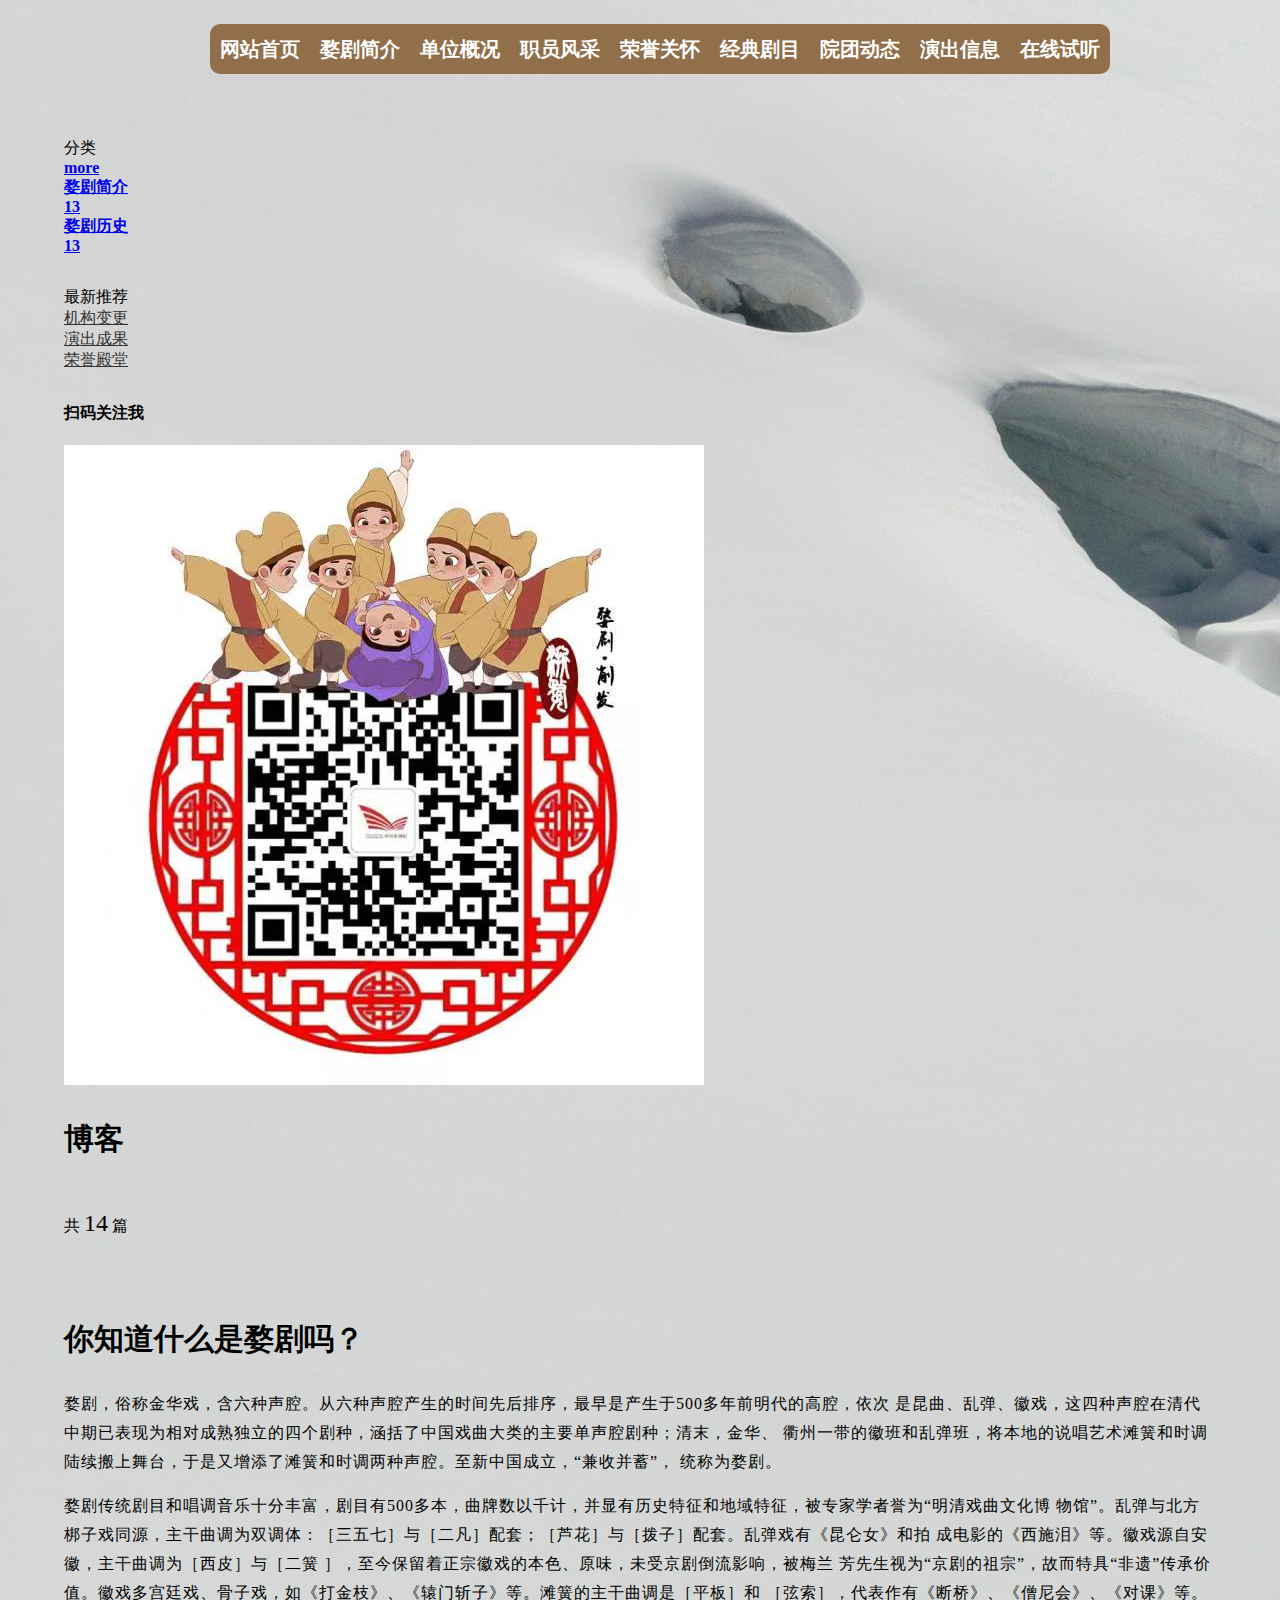
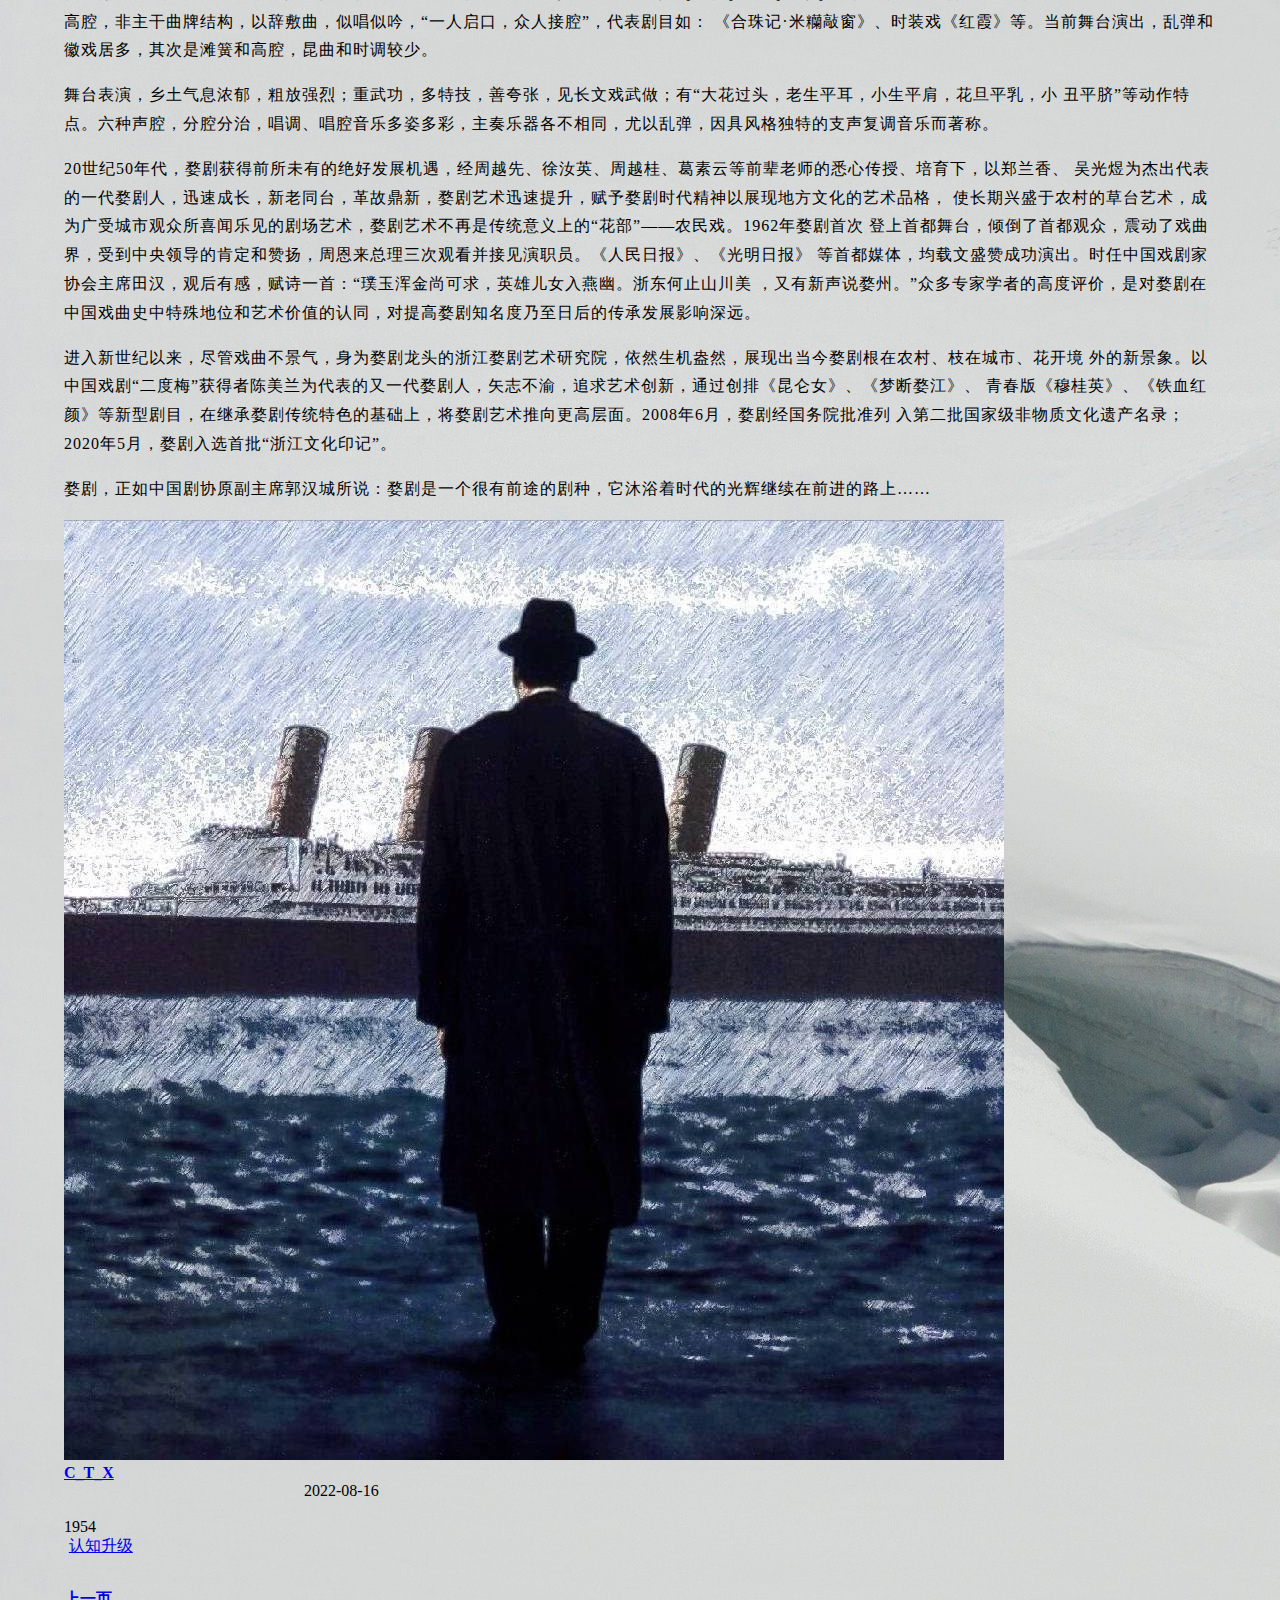
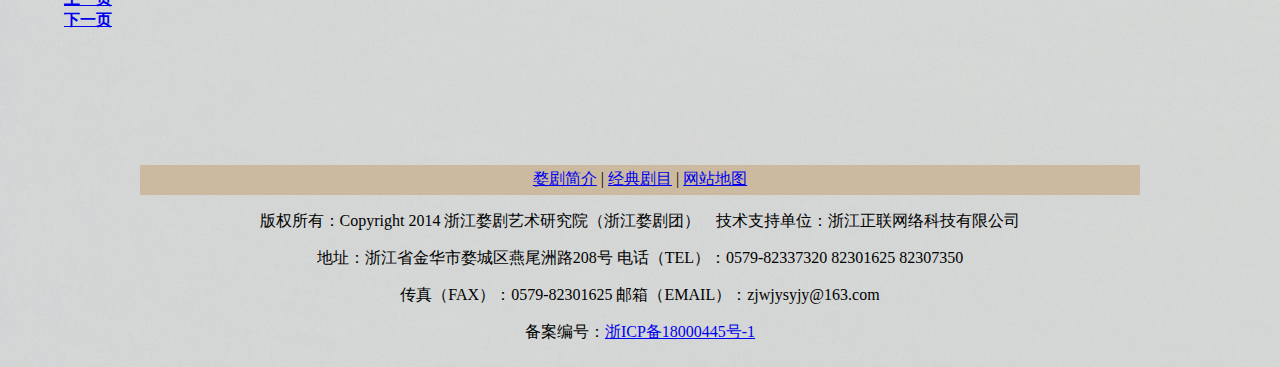
==== templates/sumaries.html @ 2a734e77 "ignore this" ====
<!DOCTYPE html>
<html lang="en">
<head th:replace="_fragments :: head(~{::title})">
  <meta charset="UTF-8">
  <meta name="viewport" content="width=device-width, initial-scale=1.0">
  <title>首页</title>
  <link rel="stylesheet" href="https://cdn.jsdelivr.net/semantic-ui/2.2.4/semantic.min.css">
  <link rel="stylesheet" href="../static/css/me.css" th:href="@{/css/me.css}">
</head>
<body>

  <!--导航-->
  <div style="display: flex; justify-content: center;">
    <ul class="nav">
      <li class="active"><a href="#">网站首页</a></li>

      <li class="drop-down"><a href="#">婺剧简介</a>
        <ul class="drop-down-content">
          <li><a href="#">概况</a></li>
        </ul>
      </li>

      <li class="drop-down"><a href="#">单位概况</a>
        <ul class="drop-down-content">
          <li><a href="#">剧院简介</a></li>
          <li><a href="#">机构设置</a></li>
        </ul>
      </li>

      <li class="drop-down"><a href="#">职员风采</a>
        <ul class="drop-down-content">
          <li><a href="#">表演</a></li>
          <li><a href="#">音乐</a></li>
          <li><a href="#">舞台美术</a></li>
          <li><a href="#">非遗传承人</a></li>
          <li><a href="#">老照片</a></li>
        </ul>
      </li>
      <li class="drop-down"><a href="#">荣誉关怀</a>
        <ul class="drop-down-content">
          <li><a href="#">单位荣誉</a></li>
        </ul>
      </li>
      <li class="drop-down"><a href="#">经典剧目</a>
        <ul class="drop-down-content">
          <li><a href="#">经典剧目</a></li>
          <li><a href="#">演出剧照</a></li>
        </ul>
      </li>

      <li class="drop-down"><a href="#">院团动态</a></li>
      <li class="drop-down"><a href="#">演出信息</a></li>
      <li class="drop-down"><a href="#">在线试听</a></li>
    </ul>
  </div>

  <!--  <nav class="ui inverted attached segment m-padded-tb-mini m-shadow-small" >-->
<!--    <div class="ui container">-->
<!--      <div class="ui inverted secondary stackable menu">-->
<!--        <h2 class="ui teal header item">Blog</h2>-->
<!--        <a href="#" class="active m-item item m-mobile-hide"><i class="mini home icon"></i>&nbsp;&nbsp;&nbsp;首页</a>-->
<!--        <a href="#" class="m-item item m-mobile-hide"><i class="mini idea icon"></i>&nbsp;&nbsp;&nbsp;分类</a>-->
<!--        <a href="#" class="m-item item m-mobile-hide"><i class="mini tags icon"></i>&nbsp;&nbsp;&nbsp;标签</a>-->
<!--        <a href="#" class="m-item item m-mobile-hide"><i class="mini clone icon"></i>&nbsp;&nbsp;&nbsp;归档</a>-->
<!--        <a href="#" class="m-item item m-mobile-hide"><i class="mini info icon"></i>&nbsp;&nbsp;&nbsp;关于我</a>-->
<!--        <div class="right m-item item m-mobile-hide">-->
<!--          <div class="ui icon inverted transparent input m-margin-tb-tiny">-->
<!--            <input type="text" placeholder="Search....">-->
<!--            <i class="search link icon"></i>-->
<!--          </div>-->
<!--        </div>-->
<!--      </div>-->
<!--    </div>-->
<!--    <a href="#" class="ui menu toggle black icon button m-right-top m-mobile-show">-->
<!--      <i class="sidebar icon"></i>-->
<!--    </a>-->
<!--  </nav>-->




  <!--中间内容-->
  <div  class="m-container m-padded-tb-big">
    <div class="ui container">
      <div class="ui stackable grid">
        <!--左边博客列表-->
        <div class="five wide column">

          <!--分类-->
          <div class="ui segments">
            <div class="ui secondary segment">
              <div class="ui two column grid">
                <div class="column">
                  <i class="idea icon"></i>分类
                </div>
                <div class="right aligned column">
                  <a href="#" target="_blank">more <i class="angle double right icon"></i></a>
                </div>
              </div>
            </div>
            <div class="ui teal segment">
              <div class="ui fluid vertical menu">
                <a href="#" class="item">
                  婺剧简介
                  <div class="ui teal basic left pointing label">13</div>
                </a>
                <a href="#" class="item">
                  婺剧历史
                  <div class="ui teal basic left pointing label">13</div>
                </a>
<!--                <a href="#" class="item">-->
<!--                  婺剧简介-->
<!--                  <div class="ui teal basic left pointing label">13</div>-->
<!--                </a>-->
<!--                <a href="#" class="item">-->
<!--                  学习日志-->
<!--                  <div class="ui teal basic left pointing label">13</div>-->
<!--                </a>-->
<!--                <a href="#" class="item">-->
<!--                  学习日志-->
<!--                  <div class="ui teal basic left pointing label">13</div>-->
<!--                </a>-->
<!--                <a href="#" class="item">-->
<!--                  学习日志-->
<!--                  <div class="ui teal basic left pointing label">13</div>-->
<!--                </a>-->
              </div>
            </div>
          </div>

          <!--标签-->
<!--          <div class="ui segments m-margin-top-large">-->
<!--            <div class="ui secondary segment">-->
<!--              <div class="ui two column grid">-->
<!--                <div class="column">-->
<!--                  <i class="tags icon"></i>标签-->
<!--                </div>-->
<!--                <div class="right aligned column">-->
<!--                  <a href="#" target="_blank">more <i class="angle double right icon"></i></a>-->
<!--                </div>-->
<!--              </div>-->
<!--            </div>-->
<!--            <div class="ui teal segment">-->
<!--              <a href="#" target="_blank" class="ui teal basic left pointing label m-margin-tb-tiny">-->
<!--                方法论 <div class="detail">23</div>-->
<!--              </a>-->
<!--              <a href="#" target="_blank" class="ui teal basic left pointing label m-margin-tb-tiny">-->
<!--                论 <div class="detail">23</div>-->
<!--              </a>-->
<!--              <a href="#" target="_blank" class="ui teal basic left pointing label m-margin-tb-tiny">-->
<!--                论 <div class="detail">23</div>-->
<!--              </a>-->
<!--              <a href="#" target="_blank" class="ui teal basic left pointing label m-margin-tb-tiny">-->
<!--                方法论 <div class="detail">23</div>-->
<!--              </a>-->
<!--              <a href="#" target="_blank" class="ui teal basic left pointing label m-margin-tb-tiny">-->
<!--                方法论 <div class="detail">23</div>-->
<!--              </a>-->
<!--              <a href="#" target="_blank" class="ui teal basic left pointing label m-margin-tb-tiny">-->
<!--                方法论 <div class="detail">23</div>-->
<!--              </a>-->
<!--              <a href="#" target="_blank" class="ui teal basic left pointing label m-margin-tb-tiny">-->
<!--                方法论 <div class="detail">23</div>-->
<!--              </a>-->
<!--              <a href="#" target="_blank" class="ui teal basic left pointing label m-margin-tb-tiny">-->
<!--                方法论 <div class="detail">23</div>-->
<!--              </a>-->
<!--              <a href="#" target="_blank" class="ui teal basic left pointing label m-margin-tb-tiny">-->
<!--                方法论 <div class="detail">23</div>-->
<!--              </a>-->
<!--              <a href="#" target="_blank" class="ui teal basic left pointing label m-margin-tb-tiny">-->
<!--                方法论 <div class="detail">23</div>-->
<!--              </a>-->
<!--            </div>-->
<!--          </div>-->

          <!--最新推荐-->
          <div class="ui segments m-margin-top-large">
            <div class="ui secondary segment ">
              <i class="bookmark icon"></i>最新推荐
            </div>
            <div class="ui segment">
              <a href="#" target="_blank" class="m-black m-text-thin">机构变更</a>
            </div>
            <div class="ui segment" >
              <a href="#" target="_blank" class="m-black m-text-thin">演出成果</a>
            </div>
            <div class="ui segment">
              <a href="#" target="_blank" class="m-black m-text-thin">荣誉殿堂</a>
            </div>
<!--            <div class="ui segment">-->
<!--              <a href="#" target="_blank" class="m-black m-text-thin">用户故事（User Story）</a>-->
<!--            </div>-->
<!--            <div class="ui segment">-->
<!--              <a href="#" target="_blank" class="m-black m-text-thin">用户故事（User Story）</a>-->
<!--            </div>-->
<!--            <div class="ui segment">-->
<!--              <a href="#" target="_blank" class="m-black m-text-thin">用户故事（User Story）</a>-->
<!--            </div>-->
<!--            <div class="ui segment">-->
<!--              <a href="#" target="_blank" class="m-black m-text-thin">用户故事（User Story）</a>-->
<!--            </div>-->
<!--            <div class="ui segment">-->
<!--              <a href="#" target="_blank" class="m-black m-text-thin">用户故事（User Story）</a>-->
<!--            </div>-->
          </div>

          <!--二维码-->
          <h4 class="ui horizontal divider header m-margin-top-large">扫码关注我</h4>
          <div class="ui centered card" style="width: 11em">
            <img src="../static/images/wechat.jpg" alt="" class="ui rounded image" >
          </div>
        </div>

        <!--右边的top-->
        <div class="eleven wide column">
          <!--header-->
          <div class="ui top attached segment">
            <div class="ui middle aligned two column grid">
              <div class="column">
                <h3 class="ui teal header">博客</h3>
              </div>
              <div class="right aligned column">
                共 <h2 class="ui orange header m-inline-block m-text-thin"> 14 </h2> 篇
              </div>
            </div>
          </div>

          <!--content-->
          <div class="ui attached  segment">

            <div class="ui padded vertical segment m-padded-tb-large">
              <div class="ui mobile reversed stackable grid">
                <div class="sixteen wide column">
                  <h3 class="ui header">你知道什么是婺剧吗？</h3>
                  <p class="m-text">婺剧，俗称金华戏，含六种声腔。从六种声腔产生的时间先后排序，最早是产生于500多年前明代的高腔，依次
                    是昆曲、乱弹、徽戏，这四种声腔在清代中期已表现为相对成熟独立的四个剧种，涵括了中国戏曲大类的主要单声腔剧种；清末，金华、
                    衢州一带的徽班和乱弹班，将本地的说唱艺术滩簧和时调陆续搬上舞台，于是又增添了滩簧和时调两种声腔。至新中国成立，“兼收并蓄”，
                    统称为婺剧。
                  </p>
                  <p class="m-text">

                    婺剧传统剧目和唱调音乐十分丰富，剧目有500多本，曲牌数以千计，并显有历史特征和地域特征，被专家学者誉为“明清戏曲文化博
                    物馆”。乱弹与北方梆子戏同源，主干曲调为双调体：［三五七］与［二凡］配套；［芦花］与［拨子］配套。乱弹戏有《昆仑女》和拍
                    成电影的《西施泪》等。徽戏源自安徽，主干曲调为［西皮］与［二簧 ］，至今保留着正宗徽戏的本色、原味，未受京剧倒流影响，被梅兰
                    芳先生视为“京剧的祖宗”，故而特具“非遗”传承价值。徽戏多宫廷戏、骨子戏，如《打金枝》、《辕门斩子》等。滩簧的主干曲调是［平板］和
                    ［弦索］，代表作有《断桥》、《僧尼会》、《对课》等。高腔，非主干曲牌结构，以辞敷曲，似唱似吟，“一人启口，众人接腔”，代表剧目如：
                    《合珠记·米糷敲窗》、时装戏《红霞》等。当前舞台演出，乱弹和徽戏居多，其次是滩簧和高腔，昆曲和时调较少。
                  </p>
                  <p class="m-text">
                    舞台表演，乡土气息浓郁，粗放强烈；重武功，多特技，善夸张，见长文戏武做；有“大花过头，老生平耳，小生平肩，花旦平乳，小
                    丑平脐”等动作特点。六种声腔，分腔分治，唱调、唱腔音乐多姿多彩，主奏乐器各不相同，尤以乱弹，因具风格独特的支声复调音乐而著称。
                  </p>
                  <p class="m-text">
                    20世纪50年代，婺剧获得前所未有的绝好发展机遇，经周越先、徐汝英、周越桂、葛素云等前辈老师的悉心传授、培育下，以郑兰香、
                    吴光煜为杰出代表的一代婺剧人，迅速成长，新老同台，革故鼎新，婺剧艺术迅速提升，赋予婺剧时代精神以展现地方文化的艺术品格，
                    使长期兴盛于农村的草台艺术，成为广受城市观众所喜闻乐见的剧场艺术，婺剧艺术不再是传统意义上的“花部”——农民戏。1962年婺剧首次
                    登上首都舞台，倾倒了首都观众，震动了戏曲界，受到中央领导的肯定和赞扬，周恩来总理三次观看并接见演职员。《人民日报》、《光明日报》
                    等首都媒体，均载文盛赞成功演出。时任中国戏剧家协会主席田汉，观后有感，赋诗一首：“璞玉浑金尚可求，英雄儿女入燕幽。浙东何止山川美
                    ，又有新声说婺州。”众多专家学者的高度评价，是对婺剧在中国戏曲史中特殊地位和艺术价值的认同，对提高婺剧知名度乃至日后的传承发展影响深远。
                  </p>
                  <p class="m-text">
                    进入新世纪以来，尽管戏曲不景气，身为婺剧龙头的浙江婺剧艺术研究院，依然生机盎然，展现出当今婺剧根在农村、枝在城市、花开境
                    外的新景象。以中国戏剧“二度梅”获得者陈美兰为代表的又一代婺剧人，矢志不渝，追求艺术创新，通过创排《昆仑女》、《梦断婺江》、
                    青春版《穆桂英》、《铁血红颜》等新型剧目，在继承婺剧传统特色的基础上，将婺剧艺术推向更高层面。2008年6月，婺剧经国务院批准列
                    入第二批国家级非物质文化遗产名录；2020年5月，婺剧入选首批“浙江文化印记”。
                  </p>
                  <p class="m-text">
                    婺剧，正如中国剧协原副主席郭汉城所说：婺剧是一个很有前途的剧种，它沐浴着时代的光辉继续在前进的路上……
                  </p>
                  <div class="ui grid">
                    <div class="sixteen wide column">
                      <div class="ui mini horizontal link list">
                        <div class="item">
                          <img src="/static/images/tutui.jpg" alt="" class="ui avatar image">
                          <div class="content"><a href="#" class="header">C_T_X</a></div>
                        </div>
                        <div class="item">
                          <i class="calendar icon"></i> &nbsp;&nbsp;&nbsp;&nbsp;&nbsp;&nbsp;&nbsp;&nbsp;&nbsp;&nbsp;&nbsp;&nbsp;&nbsp;&nbsp;&nbsp;&nbsp;&nbsp;&nbsp;&nbsp;&nbsp;&nbsp;&nbsp;&nbsp;&nbsp;&nbsp;&nbsp;&nbsp;&nbsp;&nbsp;&nbsp;&nbsp;&nbsp;&nbsp;&nbsp;&nbsp;&nbsp;&nbsp;&nbsp;&nbsp;&nbsp;&nbsp;&nbsp;&nbsp;&nbsp;&nbsp;&nbsp;&nbsp;&nbsp;&nbsp;&nbsp;&nbsp;&nbsp;&nbsp;&nbsp;&nbsp;&nbsp;&nbsp;&nbsp;&nbsp;&nbsp;2022-08-16
                        </div>
                        <div class="item">
                          <i class="calendar icon"></i> &nbsp;&nbsp;&nbsp;&nbsp;&nbsp;&nbsp;&nbsp;&nbsp;&nbsp;&nbsp;&nbsp;&nbsp;&nbsp;&nbsp;&nbsp;&nbsp;&nbsp;&nbsp;&nbsp;&nbsp;&nbsp;&nbsp;&nbsp;&nbsp;&nbsp;&nbsp;&nbsp;&nbsp;&nbsp;&nbsp;&nbsp;&nbsp;&nbsp;&nbsp;&nbsp;&nbsp;&nbsp;&nbsp;&nbsp;&nbsp;&nbsp;&nbsp;&nbsp;&nbsp;&nbsp;&nbsp;&nbsp;&nbsp;&nbsp;&nbsp;&nbsp;&nbsp;&nbsp;&nbsp;&nbsp;&nbsp;&nbsp;&nbsp;&nbsp;&nbsp;
                        </div>
                        <div class="item">
                          <i class="eye icon"></i> 1954
                        </div>
                        <div class="item">
                          <a href="#" target="_blank" class="ui teal basic label m-padded-tiny m-text-thin">认知升级</a>
                        </div>
                      </div>
                    </div>
<!--                    <div class="right aligned sixteen wide column">-->
<!--                      <a href="#" target="_blank" class="ui teal basic label m-padded-tiny m-text-thin">认知升级</a>-->
<!--                    </div>-->
                  </div>
                </div>

<!--                <div class="five wide column">-->
<!--                  <a href="#" target="_blank">-->
<!--                    <img src="https://i0.hippopx.com/photos/320/918/427/sky-clouds-sunlight-dark-thumb.jpg" alt="" class="ui rounded image">-->
<!--                  </a>-->
<!--                </div>-->

              </div>
            </div>
<!--            <div class="ui padded vertical segment m-padded-tb-large">-->
<!--              <div class="ui mobile reversed stackable grid">-->
<!--                <div class="eleven wide column">-->
<!--                  <h3 class="ui header">你知道什么是计划吗？</h3>-->
<!--                  <p class="m-text">正确做好任何一件事情的前提是清晰、正确的理解目标。而事实是，我们很多人很多时候根本没有对目标正确的定义，
甚至根本从来就没有想过，只是大家都那么做而已…...</p>-->
<!--                  <div class="ui grid">-->
<!--                    <div class="eleven wide column">-->
<!--                      <div class="ui mini horizontal link list">-->
<!--                        <div class="item">-->
<!--                          <img src="/static/images/tutui.jpg" alt="" class="ui avatar image">-->
<!--                          <div class="content"><a href="#" class="header">C_T_X</a></div>-->
<!--                        </div>-->
<!--                        <div class="item">-->
<!--                          <i class="calendar icon"></i> 2022-08-16-->
<!--                        </div>-->
<!--                        <div class="item">-->
<!--                          <i class="eye icon"></i> 1954-->
<!--                        </div>-->
<!--                      </div>-->
<!--                    </div>-->
<!--                    <div class="right aligned five wide column">-->
<!--                      <a href="#" target="_blank" class="ui teal basic label m-padded-tiny m-text-thin">认知升级</a>-->
<!--                    </div>-->
<!--                  </div>-->
<!--                </div>-->

<!--                <div class="five wide column">-->
<!--                  <a href="#" target="_blank">-->
<!--                    <img src="https://i0.hippopx.com/photos/320/918/427/sky-clouds-sunlight-dark-thumb.jpg" alt="" class="ui rounded image">-->
<!--                  </a>-->
<!--                </div>-->

<!--              </div>-->
<!--            </div>-->
<!--            <div class="ui padded vertical segment m-padded-tb-large">-->
<!--              <div class="ui mobile reversed stackable grid">-->
<!--                <div class="eleven wide column">-->
<!--                  <h3 class="ui header">你知道什么是计划吗？</h3>-->
<!--                  <p class="m-text">正确做好任何一件事情的前提是清晰、正确的理解目标。而事实是，我们很多人很多时候根本没有对目标正确的
定义，甚至根本从来就没有想过，只是大家都那么做而已…...</p>-->
<!--                  <div class="ui grid">-->
<!--                    <div class="eleven wide column">-->
<!--                      <div class="ui mini horizontal link list">-->
<!--                        <div class="item">-->
<!--                          <img src="/static/images/tutui.jpg" alt="" class="ui avatar image">-->
<!--                          <div class="content"><a href="#" class="header">C_T_X</a></div>-->
<!--                        </div>-->
<!--                        <div class="item">-->
<!--                          <i class="calendar icon"></i> 2022-08-16-->
<!--                        </div>-->
<!--                        <div class="item">-->
<!--                          <i class="eye icon"></i> 1954-->
<!--                        </div>-->
<!--                      </div>-->
<!--                    </div>-->
<!--                    <div class="right aligned five wide column">-->
<!--                      <a href="#" target="_blank" class="ui teal basic label m-padded-tiny m-text-thin">认知升级</a>-->
<!--                    </div>-->
<!--                  </div>-->
<!--                </div>-->

<!--                <div class="five wide column">-->
<!--                  <a href="#" target="_blank">-->
<!--                    <img src="https://i0.hippopx.com/photos/320/918/427/sky-clouds-sunlight-dark-thumb.jpg" alt="" class="ui rounded image">-->
<!--                  </a>-->
<!--                </div>-->

<!--              </div>-->
<!--            </div>-->
<!--            <div class="ui padded vertical segment m-padded-tb-large">-->
<!--              <div class="ui mobile reversed stackable grid">-->
<!--                <div class="eleven wide column">-->
<!--                  <h3 class="ui header">你知道什么是计划吗？</h3>-->
<!--                  <p class="m-text">正确做好任何一件事情的前提是清晰、正确的理解目标。而事实是，我们很多人很多时候根本没有对目标正确的定义，
甚至根本从来就没有想过，只是大家都那么做而已…...</p>-->
<!--                  <div class="ui grid">-->
<!--                    <div class="eleven wide column">-->
<!--                      <div class="ui mini horizontal link list">-->
<!--                        <div class="item">-->
<!--                          <img src="/static/images/tutui.jpg" alt="" class="ui avatar image">-->
<!--                          <div class="content"><a href="#" class="header">C_T_X</a></div>-->
<!--                        </div>-->
<!--                        <div class="item">-->
<!--                          <i class="calendar icon"></i> 2022-08-16-->
<!--                        </div>-->
<!--                        <div class="item">-->
<!--                          <i class="eye icon"></i> 1954-->
<!--                        </div>-->
<!--                      </div>-->
<!--                    </div>-->
<!--                    <div class="right aligned five wide column">-->
<!--                      <a href="#" target="_blank" class="ui teal basic label m-padded-tiny m-text-thin">认知升级</a>-->
<!--                    </div>-->
<!--                  </div>-->
<!--                </div>-->

<!--                <div class="five wide column">-->
<!--                  <a href="#" target="_blank">-->
<!--                    <img src="https://i0.hippopx.com/photos/320/918/427/sky-clouds-sunlight-dark-thumb.jpg" alt="" class="ui rounded image">-->
<!--                  </a>-->
<!--                </div>-->

<!--              </div>-->
<!--            </div>-->
<!--            <div class="ui padded vertical segment m-padded-tb-large">-->
<!--              <div class="ui mobile reversed stackable grid">-->
<!--                <div class="eleven wide column">-->
<!--                  <h3 class="ui header">你知道什么是计划吗？</h3>-->
<!--                  <p class="m-text">正确做好任何一件事情的前提是清晰、正确的理解目标。而事实是，我们很多人很多时候根本没有对目标正确的定义，
甚至根本从来就没有想过，只是大家都那么做而已…...</p>-->
<!--                  <div class="ui grid">-->
<!--                    <div class="eleven wide column">-->
<!--                      <div class="ui mini horizontal link list">-->
<!--                        <div class="item">-->
<!--                          <img src="/static/images/tutui.jpg" alt="" class="ui avatar image">-->
<!--                          <div class="content"><a href="#" class="header">C_T_X</a></div>-->
<!--                        </div>-->
<!--                        <div class="item">-->
<!--                          <i class="calendar icon"></i> 2022-08-16-->
<!--                        </div>-->
<!--                        <div class="item">-->
<!--                          <i class="eye icon"></i> 1954-->
<!--                        </div>-->
<!--                      </div>-->
<!--                    </div>-->
<!--                    <div class="right aligned five wide column">-->
<!--                      <a href="#" target="_blank" class="ui teal basic label m-padded-tiny m-text-thin">认知升级</a>-->
<!--                    </div>-->
<!--                  </div>-->
<!--                </div>-->

<!--                <div class="five wide column">-->
<!--                  <a href="#" target="_blank">-->
<!--                    <img src="https://i0.hippopx.com/photos/320/918/427/sky-clouds-sunlight-dark-thumb.jpg" alt="" class="ui rounded image">-->
<!--                  </a>-->
<!--                </div>-->

<!--              </div>-->
<!--            </div>-->
<!--            <div class="ui padded vertical segment m-padded-tb-large">-->
<!--              <div class="ui mobile reversed stackable grid">-->
<!--                <div class="eleven wide column">-->
<!--                  <h3 class="ui header">你知道什么是计划吗？</h3>-->
<!--                  <p class="m-text">正确做好任何一件事情的前提是清晰、正确的理解目标。而事实是，我们很多人很多时候根本没有对目标正确的定义，
甚至根本从来就没有想过，只是大家都那么做而已…...</p>-->
<!--                  <div class="ui grid">-->
<!--                    <div class="eleven wide column">-->
<!--                      <div class="ui mini horizontal link list">-->
<!--                        <div class="item">-->
<!--                          <img src="/static/images/tutui.jpg" alt="" class="ui avatar image">-->
<!--                          <div class="content"><a href="#" class="header">C_T_X</a></div>-->
<!--                        </div>-->
<!--                        <div class="item">-->
<!--                          <i class="calendar icon"></i> 2022-08-16-->
<!--                        </div>-->
<!--                        <div class="item">-->
<!--                          <i class="eye icon"></i> 1954-->
<!--                        </div>-->
<!--                      </div>-->
<!--                    </div>-->
<!--                    <div class="right aligned five wide column">-->
<!--                      <a href="#" target="_blank" class="ui teal basic label m-padded-tiny m-text-thin">认知升级</a>-->
<!--                    </div>-->
<!--                  </div>-->
<!--                </div>-->

<!--                <div class="five wide column">-->
<!--                  <a href="#" target="_blank">-->
<!--                    <img src="https://i0.hippopx.com/photos/320/918/427/sky-clouds-sunlight-dark-thumb.jpg" alt="" class="
ui rounded image">-->
<!--                  </a>-->
<!--                </div>-->

<!--              </div>-->
<!--            </div>-->


          </div>

          <!--footer-->
          <div class="ui bottom attached segment">
            <div class="ui middle aligned two column grid">
              <div class="column">
                <a href="#" class="ui mini teal basic button">上一页</a>
              </div>
              <div class="right aligned column">
                <a href="#" class="ui mini teal basic button">下一页</a>
              </div>
            </div>
          </div>

        </div>



      </div>
    </div>

  </div>

  <br>
  <br>






  <!--beginunit name=foot -->
  <div style="width: 1000px;color: teal; height: 30px" >
    <table>

    </table>
  </div>
  <table width="1000" border="0" align="center" cellpadding="0" cellspacing="0">
    <tr>
      <td height="20"><img src="./images/line1.gif" width="5" height="5" /></td>
    </tr>
    <tr>
      <td height="30" align="center" bgcolor="cbbaa0"><a href="./wjjj/gk/index.html" target="_blank">婺剧简介</a> | <a href="./jdjm/index.html" target="_blank">经典剧目</a> | <a href="./wzdt/index.html" target="_blank">网站地图</a></td>
    </tr>
    <tr>
      <td height="100" align="center" class="bottom_z">
        <p>版权所有：Copyright 2014 浙江婺剧艺术研究院（浙江婺剧团）&nbsp;&nbsp;&nbsp;&nbsp;技术支持单位：浙江正联网络科技有限公司</p>
        <p>地址：浙江省金华市婺城区燕尾洲路208号 电话（TEL）：0579-82337320 82301625 82307350</p>
        <p>传真（FAX）：0579-82301625 邮箱（EMAIL）：zjwjysyjy@163.com </p>
        <p>备案编号：<a href="http://beian.miit.gov.cn" target="_blank" >浙ICP备18000445号-1</a></p>
        <p><script type="text/javascript">document.write(unescape("%3Cspan id='_ideConac' %3E%3C/span%3E%3Cscript src='http://dcs.conac.cn/js/12/192/0000/41247185/CA121920000412471850001.js' type='text/javascript'%3E%3C/script%3E"));</script></p>
      </td>
    </tr>
  </table>
  <!--endunit -->
  <!--底部footer-->
<!--  <footer class="ui inverted vertical segment m-padded-tb-massive">-->
<!--    <div class="ui center aligned container">-->
<!--      <div class="ui inverted divided stackable grid">-->
<!--        <div class="three wide column">-->
<!--          <div class="ui inverted link list">-->
<!--            <div class="item">-->
<!--              <img src="../static/images/wechat.jpg" class="ui rounded image" alt="" style="width: 110px">-->
<!--            </div>-->
<!--          </div>-->
<!--        </div>-->
<!--        <div class="three wide column">-->
<!--          <h4 class="ui inverted header m-text-thin m-text-spaced ">最新博客</h4>-->
<!--          <div class="ui inverted link list">-->
<!--            <a href="#" class="item">用户故事（User Story）</a>-->
<!--            <a href="#" class="item">用户故事（User Story）</a>-->
<!--            <a href="#" class="item">用户故事（User Story）</a>-->
<!--          </div>-->
<!--        </div>-->
<!--        <div class="three wide column">-->
<!--          <h4 class="ui inverted header m-text-thin m-text-spaced ">联系我</h4>-->
<!--          <div class="ui inverted link list">-->
<!--            <a href="#" class="item">Email: chentingxian195467@163.com</a>-->
<!--            <a href="#" class="item">QQ: 1970438209</a>-->
<!--          </div>-->
<!--        </div>-->
<!--        <div class="seven wide column">-->
<!--          <h4 class="ui inverted header m-text-thin m-text-spaced">介绍</h4>-->
<!--          <p class="m-text-thin m-text-spaced m-opacity-mini">这是博客，一篇博客，一篇完整的博客。如果你想了解更多，可以扫描左侧二维码，虽然不一定有用</p>-->
<!--        </div>-->
<!--      </div>-->
<!--      <div class="ui inverted section divider"></div>-->
<!--      <p class="m-text-thin m-text-spaced m-opacity-tiny">Copyright @ 2022 C_T_X Designed by Lirenmi(B站), wrote by me for JavaEE work</p>-->
<!--    </div>-->
<!--  </footer>-->

  <script src="https://cdn.jsdelivr.net/npm/jquery@3.2/dist/jquery.min.js"></script>
  <script src="https://cdn.jsdelivr.net/semantic-ui/2.2.4/semantic.min.js"></script>

  <script>
    $('.menu.toggle').click(function () {
      $('.m-item').toggleClass('m-mobile-hide');
    });
  </script>
</body>
</html>
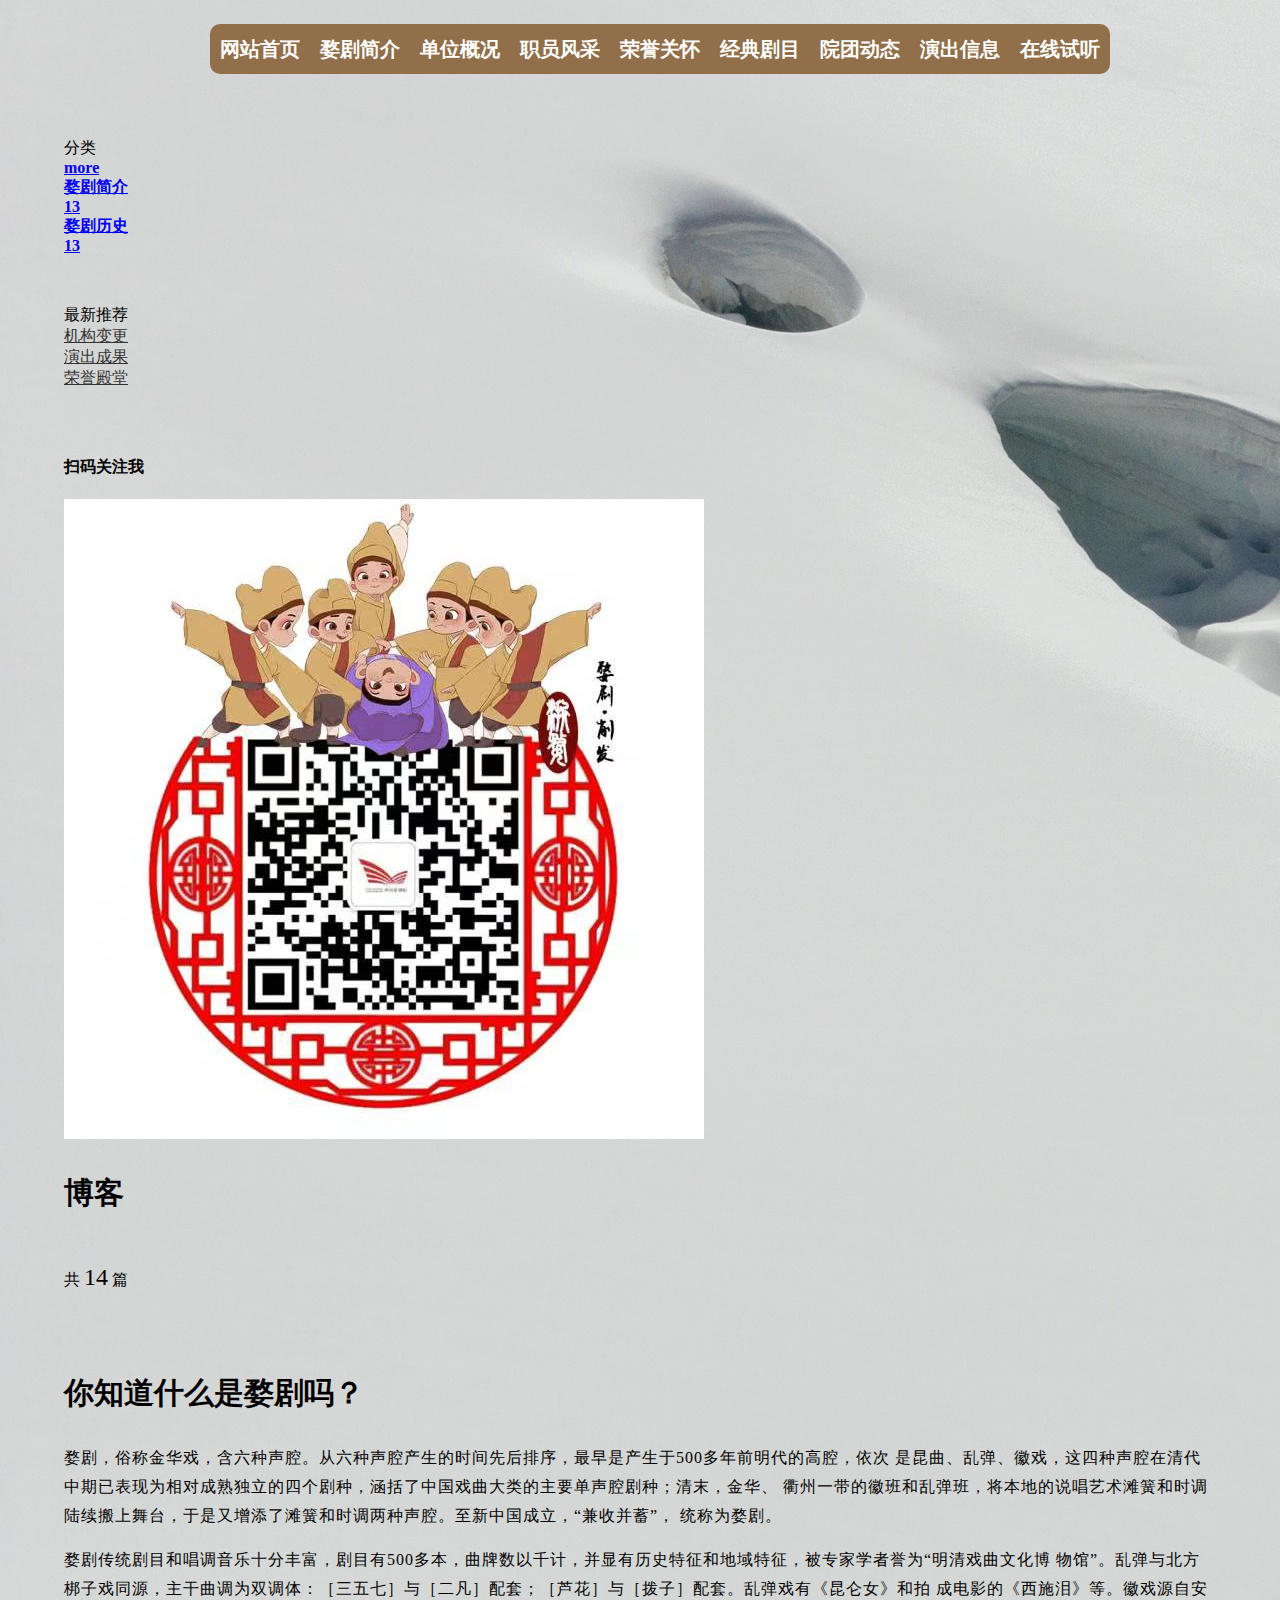
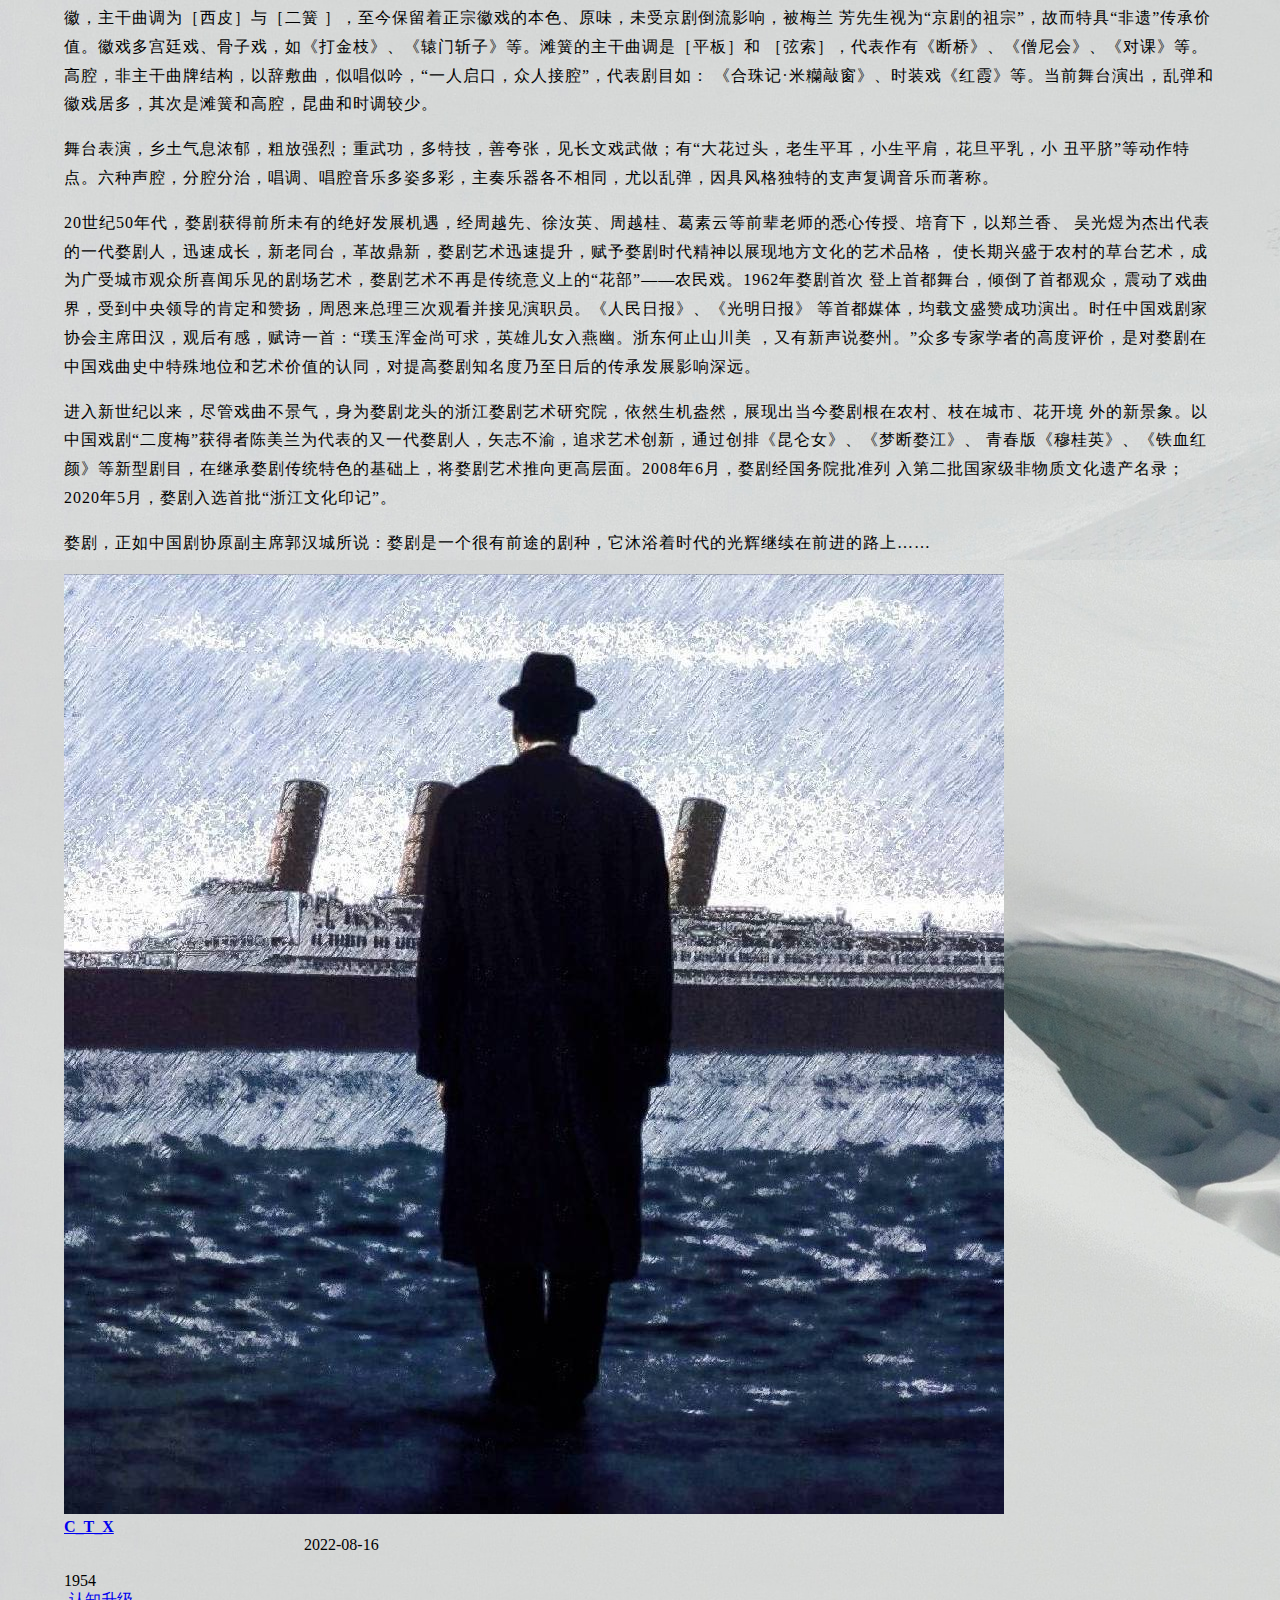
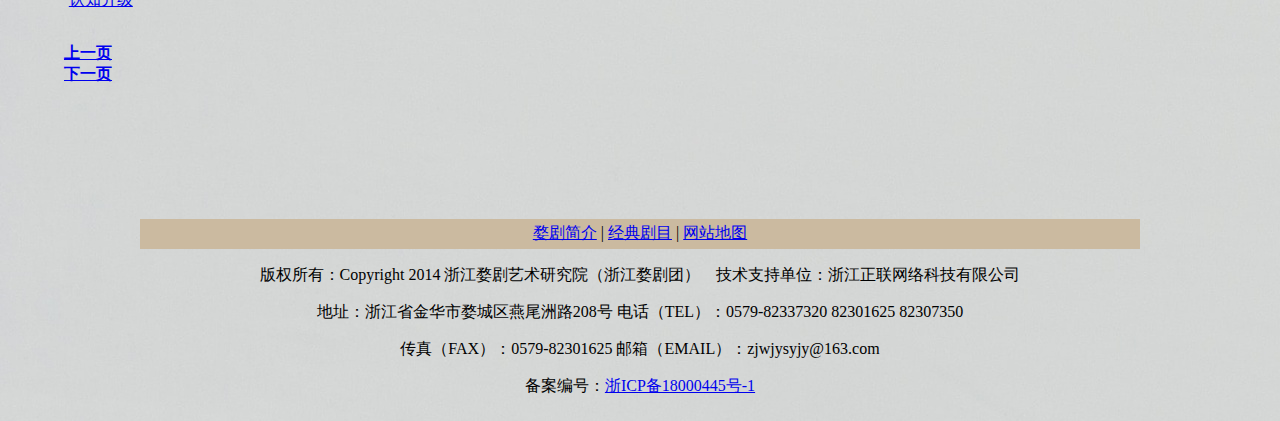
==== commit 4489d9d9: "video play, ignore this" ====
--- a/templates/sumaries.html
+++ b/templates/sumaries.html
@@ -13,20 +13,17 @@
   <div style="display: flex; justify-content: center;">
     <ul class="nav">
       <li class="active"><a href="#">网站首页</a></li>
-
       <li class="drop-down"><a href="#">婺剧简介</a>
         <ul class="drop-down-content">
-          <li><a href="#">概况</a></li>
-        </ul>
-      </li>
-
+          <li><a href="sumaries.html">概况</a></li>
+        </ul>
+      </li>
       <li class="drop-down"><a href="#">单位概况</a>
         <ul class="drop-down-content">
           <li><a href="#">剧院简介</a></li>
           <li><a href="#">机构设置</a></li>
         </ul>
       </li>
-
       <li class="drop-down"><a href="#">职员风采</a>
         <ul class="drop-down-content">
           <li><a href="#">表演</a></li>
@@ -47,36 +44,11 @@
           <li><a href="#">演出剧照</a></li>
         </ul>
       </li>
-
       <li class="drop-down"><a href="#">院团动态</a></li>
       <li class="drop-down"><a href="#">演出信息</a></li>
-      <li class="drop-down"><a href="#">在线试听</a></li>
+      <li class="drop-down"><a href="videos.html">在线试听</a></li>
     </ul>
   </div>
-
-  <!--  <nav class="ui inverted attached segment m-padded-tb-mini m-shadow-small" >-->
-<!--    <div class="ui container">-->
-<!--      <div class="ui inverted secondary stackable menu">-->
-<!--        <h2 class="ui teal header item">Blog</h2>-->
-<!--        <a href="#" class="active m-item item m-mobile-hide"><i class="mini home icon"></i>&nbsp;&nbsp;&nbsp;首页</a>-->
-<!--        <a href="#" class="m-item item m-mobile-hide"><i class="mini idea icon"></i>&nbsp;&nbsp;&nbsp;分类</a>-->
-<!--        <a href="#" class="m-item item m-mobile-hide"><i class="mini tags icon"></i>&nbsp;&nbsp;&nbsp;标签</a>-->
-<!--        <a href="#" class="m-item item m-mobile-hide"><i class="mini clone icon"></i>&nbsp;&nbsp;&nbsp;归档</a>-->
-<!--        <a href="#" class="m-item item m-mobile-hide"><i class="mini info icon"></i>&nbsp;&nbsp;&nbsp;关于我</a>-->
-<!--        <div class="right m-item item m-mobile-hide">-->
-<!--          <div class="ui icon inverted transparent input m-margin-tb-tiny">-->
-<!--            <input type="text" placeholder="Search....">-->
-<!--            <i class="search link icon"></i>-->
-<!--          </div>-->
-<!--        </div>-->
-<!--      </div>-->
-<!--    </div>-->
-<!--    <a href="#" class="ui menu toggle black icon button m-right-top m-mobile-show">-->
-<!--      <i class="sidebar icon"></i>-->
-<!--    </a>-->
-<!--  </nav>-->
-
-
 
 
   <!--中间内容-->
@@ -108,71 +80,10 @@
                   婺剧历史
                   <div class="ui teal basic left pointing label">13</div>
                 </a>
-<!--                <a href="#" class="item">-->
-<!--                  婺剧简介-->
-<!--                  <div class="ui teal basic left pointing label">13</div>-->
-<!--                </a>-->
-<!--                <a href="#" class="item">-->
-<!--                  学习日志-->
-<!--                  <div class="ui teal basic left pointing label">13</div>-->
-<!--                </a>-->
-<!--                <a href="#" class="item">-->
-<!--                  学习日志-->
-<!--                  <div class="ui teal basic left pointing label">13</div>-->
-<!--                </a>-->
-<!--                <a href="#" class="item">-->
-<!--                  学习日志-->
-<!--                  <div class="ui teal basic left pointing label">13</div>-->
-<!--                </a>-->
-              </div>
-            </div>
-          </div>
-
-          <!--标签-->
-<!--          <div class="ui segments m-margin-top-large">-->
-<!--            <div class="ui secondary segment">-->
-<!--              <div class="ui two column grid">-->
-<!--                <div class="column">-->
-<!--                  <i class="tags icon"></i>标签-->
-<!--                </div>-->
-<!--                <div class="right aligned column">-->
-<!--                  <a href="#" target="_blank">more <i class="angle double right icon"></i></a>-->
-<!--                </div>-->
-<!--              </div>-->
-<!--            </div>-->
-<!--            <div class="ui teal segment">-->
-<!--              <a href="#" target="_blank" class="ui teal basic left pointing label m-margin-tb-tiny">-->
-<!--                方法论 <div class="detail">23</div>-->
-<!--              </a>-->
-<!--              <a href="#" target="_blank" class="ui teal basic left pointing label m-margin-tb-tiny">-->
-<!--                论 <div class="detail">23</div>-->
-<!--              </a>-->
-<!--              <a href="#" target="_blank" class="ui teal basic left pointing label m-margin-tb-tiny">-->
-<!--                论 <div class="detail">23</div>-->
-<!--              </a>-->
-<!--              <a href="#" target="_blank" class="ui teal basic left pointing label m-margin-tb-tiny">-->
-<!--                方法论 <div class="detail">23</div>-->
-<!--              </a>-->
-<!--              <a href="#" target="_blank" class="ui teal basic left pointing label m-margin-tb-tiny">-->
-<!--                方法论 <div class="detail">23</div>-->
-<!--              </a>-->
-<!--              <a href="#" target="_blank" class="ui teal basic left pointing label m-margin-tb-tiny">-->
-<!--                方法论 <div class="detail">23</div>-->
-<!--              </a>-->
-<!--              <a href="#" target="_blank" class="ui teal basic left pointing label m-margin-tb-tiny">-->
-<!--                方法论 <div class="detail">23</div>-->
-<!--              </a>-->
-<!--              <a href="#" target="_blank" class="ui teal basic left pointing label m-margin-tb-tiny">-->
-<!--                方法论 <div class="detail">23</div>-->
-<!--              </a>-->
-<!--              <a href="#" target="_blank" class="ui teal basic left pointing label m-margin-tb-tiny">-->
-<!--                方法论 <div class="detail">23</div>-->
-<!--              </a>-->
-<!--              <a href="#" target="_blank" class="ui teal basic left pointing label m-margin-tb-tiny">-->
-<!--                方法论 <div class="detail">23</div>-->
-<!--              </a>-->
-<!--            </div>-->
-<!--          </div>-->
+              </div>
+            </div>
+          </div>
+          <br>
 
           <!--最新推荐-->
           <div class="ui segments m-margin-top-large">
@@ -188,22 +99,11 @@
             <div class="ui segment">
               <a href="#" target="_blank" class="m-black m-text-thin">荣誉殿堂</a>
             </div>
-<!--            <div class="ui segment">-->
-<!--              <a href="#" target="_blank" class="m-black m-text-thin">用户故事（User Story）</a>-->
-<!--            </div>-->
-<!--            <div class="ui segment">-->
-<!--              <a href="#" target="_blank" class="m-black m-text-thin">用户故事（User Story）</a>-->
-<!--            </div>-->
-<!--            <div class="ui segment">-->
-<!--              <a href="#" target="_blank" class="m-black m-text-thin">用户故事（User Story）</a>-->
-<!--            </div>-->
-<!--            <div class="ui segment">-->
-<!--              <a href="#" target="_blank" class="m-black m-text-thin">用户故事（User Story）</a>-->
-<!--            </div>-->
-<!--            <div class="ui segment">-->
-<!--              <a href="#" target="_blank" class="m-black m-text-thin">用户故事（User Story）</a>-->
-<!--            </div>-->
-          </div>
+          </div>
+          <br>
+          <br>
+
+
 
           <!--二维码-->
           <h4 class="ui horizontal divider header m-margin-top-large">扫码关注我</h4>
@@ -289,198 +189,10 @@
                         </div>
                       </div>
                     </div>
-<!--                    <div class="right aligned sixteen wide column">-->
-<!--                      <a href="#" target="_blank" class="ui teal basic label m-padded-tiny m-text-thin">认知升级</a>-->
-<!--                    </div>-->
                   </div>
                 </div>
-
-<!--                <div class="five wide column">-->
-<!--                  <a href="#" target="_blank">-->
-<!--                    <img src="https://i0.hippopx.com/photos/320/918/427/sky-clouds-sunlight-dark-thumb.jpg" alt="" class="ui rounded image">-->
-<!--                  </a>-->
-<!--                </div>-->
-
-              </div>
-            </div>
-<!--            <div class="ui padded vertical segment m-padded-tb-large">-->
-<!--              <div class="ui mobile reversed stackable grid">-->
-<!--                <div class="eleven wide column">-->
-<!--                  <h3 class="ui header">你知道什么是计划吗？</h3>-->
-<!--                  <p class="m-text">正确做好任何一件事情的前提是清晰、正确的理解目标。而事实是，我们很多人很多时候根本没有对目标正确的定义，
-甚至根本从来就没有想过，只是大家都那么做而已…...</p>-->
-<!--                  <div class="ui grid">-->
-<!--                    <div class="eleven wide column">-->
-<!--                      <div class="ui mini horizontal link list">-->
-<!--                        <div class="item">-->
-<!--                          <img src="/static/images/tutui.jpg" alt="" class="ui avatar image">-->
-<!--                          <div class="content"><a href="#" class="header">C_T_X</a></div>-->
-<!--                        </div>-->
-<!--                        <div class="item">-->
-<!--                          <i class="calendar icon"></i> 2022-08-16-->
-<!--                        </div>-->
-<!--                        <div class="item">-->
-<!--                          <i class="eye icon"></i> 1954-->
-<!--                        </div>-->
-<!--                      </div>-->
-<!--                    </div>-->
-<!--                    <div class="right aligned five wide column">-->
-<!--                      <a href="#" target="_blank" class="ui teal basic label m-padded-tiny m-text-thin">认知升级</a>-->
-<!--                    </div>-->
-<!--                  </div>-->
-<!--                </div>-->
-
-<!--                <div class="five wide column">-->
-<!--                  <a href="#" target="_blank">-->
-<!--                    <img src="https://i0.hippopx.com/photos/320/918/427/sky-clouds-sunlight-dark-thumb.jpg" alt="" class="ui rounded image">-->
-<!--                  </a>-->
-<!--                </div>-->
-
-<!--              </div>-->
-<!--            </div>-->
-<!--            <div class="ui padded vertical segment m-padded-tb-large">-->
-<!--              <div class="ui mobile reversed stackable grid">-->
-<!--                <div class="eleven wide column">-->
-<!--                  <h3 class="ui header">你知道什么是计划吗？</h3>-->
-<!--                  <p class="m-text">正确做好任何一件事情的前提是清晰、正确的理解目标。而事实是，我们很多人很多时候根本没有对目标正确的
-定义，甚至根本从来就没有想过，只是大家都那么做而已…...</p>-->
-<!--                  <div class="ui grid">-->
-<!--                    <div class="eleven wide column">-->
-<!--                      <div class="ui mini horizontal link list">-->
-<!--                        <div class="item">-->
-<!--                          <img src="/static/images/tutui.jpg" alt="" class="ui avatar image">-->
-<!--                          <div class="content"><a href="#" class="header">C_T_X</a></div>-->
-<!--                        </div>-->
-<!--                        <div class="item">-->
-<!--                          <i class="calendar icon"></i> 2022-08-16-->
-<!--                        </div>-->
-<!--                        <div class="item">-->
-<!--                          <i class="eye icon"></i> 1954-->
-<!--                        </div>-->
-<!--                      </div>-->
-<!--                    </div>-->
-<!--                    <div class="right aligned five wide column">-->
-<!--                      <a href="#" target="_blank" class="ui teal basic label m-padded-tiny m-text-thin">认知升级</a>-->
-<!--                    </div>-->
-<!--                  </div>-->
-<!--                </div>-->
-
-<!--                <div class="five wide column">-->
-<!--                  <a href="#" target="_blank">-->
-<!--                    <img src="https://i0.hippopx.com/photos/320/918/427/sky-clouds-sunlight-dark-thumb.jpg" alt="" class="ui rounded image">-->
-<!--                  </a>-->
-<!--                </div>-->
-
-<!--              </div>-->
-<!--            </div>-->
-<!--            <div class="ui padded vertical segment m-padded-tb-large">-->
-<!--              <div class="ui mobile reversed stackable grid">-->
-<!--                <div class="eleven wide column">-->
-<!--                  <h3 class="ui header">你知道什么是计划吗？</h3>-->
-<!--                  <p class="m-text">正确做好任何一件事情的前提是清晰、正确的理解目标。而事实是，我们很多人很多时候根本没有对目标正确的定义，
-甚至根本从来就没有想过，只是大家都那么做而已…...</p>-->
-<!--                  <div class="ui grid">-->
-<!--                    <div class="eleven wide column">-->
-<!--                      <div class="ui mini horizontal link list">-->
-<!--                        <div class="item">-->
-<!--                          <img src="/static/images/tutui.jpg" alt="" class="ui avatar image">-->
-<!--                          <div class="content"><a href="#" class="header">C_T_X</a></div>-->
-<!--                        </div>-->
-<!--                        <div class="item">-->
-<!--                          <i class="calendar icon"></i> 2022-08-16-->
-<!--                        </div>-->
-<!--                        <div class="item">-->
-<!--                          <i class="eye icon"></i> 1954-->
-<!--                        </div>-->
-<!--                      </div>-->
-<!--                    </div>-->
-<!--                    <div class="right aligned five wide column">-->
-<!--                      <a href="#" target="_blank" class="ui teal basic label m-padded-tiny m-text-thin">认知升级</a>-->
-<!--                    </div>-->
-<!--                  </div>-->
-<!--                </div>-->
-
-<!--                <div class="five wide column">-->
-<!--                  <a href="#" target="_blank">-->
-<!--                    <img src="https://i0.hippopx.com/photos/320/918/427/sky-clouds-sunlight-dark-thumb.jpg" alt="" class="ui rounded image">-->
-<!--                  </a>-->
-<!--                </div>-->
-
-<!--              </div>-->
-<!--            </div>-->
-<!--            <div class="ui padded vertical segment m-padded-tb-large">-->
-<!--              <div class="ui mobile reversed stackable grid">-->
-<!--                <div class="eleven wide column">-->
-<!--                  <h3 class="ui header">你知道什么是计划吗？</h3>-->
-<!--                  <p class="m-text">正确做好任何一件事情的前提是清晰、正确的理解目标。而事实是，我们很多人很多时候根本没有对目标正确的定义，
-甚至根本从来就没有想过，只是大家都那么做而已…...</p>-->
-<!--                  <div class="ui grid">-->
-<!--                    <div class="eleven wide column">-->
-<!--                      <div class="ui mini horizontal link list">-->
-<!--                        <div class="item">-->
-<!--                          <img src="/static/images/tutui.jpg" alt="" class="ui avatar image">-->
-<!--                          <div class="content"><a href="#" class="header">C_T_X</a></div>-->
-<!--                        </div>-->
-<!--                        <div class="item">-->
-<!--                          <i class="calendar icon"></i> 2022-08-16-->
-<!--                        </div>-->
-<!--                        <div class="item">-->
-<!--                          <i class="eye icon"></i> 1954-->
-<!--                        </div>-->
-<!--                      </div>-->
-<!--                    </div>-->
-<!--                    <div class="right aligned five wide column">-->
-<!--                      <a href="#" target="_blank" class="ui teal basic label m-padded-tiny m-text-thin">认知升级</a>-->
-<!--                    </div>-->
-<!--                  </div>-->
-<!--                </div>-->
-
-<!--                <div class="five wide column">-->
-<!--                  <a href="#" target="_blank">-->
-<!--                    <img src="https://i0.hippopx.com/photos/320/918/427/sky-clouds-sunlight-dark-thumb.jpg" alt="" class="ui rounded image">-->
-<!--                  </a>-->
-<!--                </div>-->
-
-<!--              </div>-->
-<!--            </div>-->
-<!--            <div class="ui padded vertical segment m-padded-tb-large">-->
-<!--              <div class="ui mobile reversed stackable grid">-->
-<!--                <div class="eleven wide column">-->
-<!--                  <h3 class="ui header">你知道什么是计划吗？</h3>-->
-<!--                  <p class="m-text">正确做好任何一件事情的前提是清晰、正确的理解目标。而事实是，我们很多人很多时候根本没有对目标正确的定义，
-甚至根本从来就没有想过，只是大家都那么做而已…...</p>-->
-<!--                  <div class="ui grid">-->
-<!--                    <div class="eleven wide column">-->
-<!--                      <div class="ui mini horizontal link list">-->
-<!--                        <div class="item">-->
-<!--                          <img src="/static/images/tutui.jpg" alt="" class="ui avatar image">-->
-<!--                          <div class="content"><a href="#" class="header">C_T_X</a></div>-->
-<!--                        </div>-->
-<!--                        <div class="item">-->
-<!--                          <i class="calendar icon"></i> 2022-08-16-->
-<!--                        </div>-->
-<!--                        <div class="item">-->
-<!--                          <i class="eye icon"></i> 1954-->
-<!--                        </div>-->
-<!--                      </div>-->
-<!--                    </div>-->
-<!--                    <div class="right aligned five wide column">-->
-<!--                      <a href="#" target="_blank" class="ui teal basic label m-padded-tiny m-text-thin">认知升级</a>-->
-<!--                    </div>-->
-<!--                  </div>-->
-<!--                </div>-->
-
-<!--                <div class="five wide column">-->
-<!--                  <a href="#" target="_blank">-->
-<!--                    <img src="https://i0.hippopx.com/photos/320/918/427/sky-clouds-sunlight-dark-thumb.jpg" alt="" class="
-ui rounded image">-->
-<!--                  </a>-->
-<!--                </div>-->
-
-<!--              </div>-->
-<!--            </div>-->
-
-
+              </div>
+            </div>
           </div>
 
           <!--footer-->
@@ -494,22 +206,12 @@
               </div>
             </div>
           </div>
-
         </div>
-
-
-
       </div>
     </div>
-
   </div>
-
   <br>
   <br>
-
-
-
-
 
 
   <!--beginunit name=foot -->
@@ -535,46 +237,9 @@
       </td>
     </tr>
   </table>
-  <!--endunit -->
-  <!--底部footer-->
-<!--  <footer class="ui inverted vertical segment m-padded-tb-massive">-->
-<!--    <div class="ui center aligned container">-->
-<!--      <div class="ui inverted divided stackable grid">-->
-<!--        <div class="three wide column">-->
-<!--          <div class="ui inverted link list">-->
-<!--            <div class="item">-->
-<!--              <img src="../static/images/wechat.jpg" class="ui rounded image" alt="" style="width: 110px">-->
-<!--            </div>-->
-<!--          </div>-->
-<!--        </div>-->
-<!--        <div class="three wide column">-->
-<!--          <h4 class="ui inverted header m-text-thin m-text-spaced ">最新博客</h4>-->
-<!--          <div class="ui inverted link list">-->
-<!--            <a href="#" class="item">用户故事（User Story）</a>-->
-<!--            <a href="#" class="item">用户故事（User Story）</a>-->
-<!--            <a href="#" class="item">用户故事（User Story）</a>-->
-<!--          </div>-->
-<!--        </div>-->
-<!--        <div class="three wide column">-->
-<!--          <h4 class="ui inverted header m-text-thin m-text-spaced ">联系我</h4>-->
-<!--          <div class="ui inverted link list">-->
-<!--            <a href="#" class="item">Email: chentingxian195467@163.com</a>-->
-<!--            <a href="#" class="item">QQ: 1970438209</a>-->
-<!--          </div>-->
-<!--        </div>-->
-<!--        <div class="seven wide column">-->
-<!--          <h4 class="ui inverted header m-text-thin m-text-spaced">介绍</h4>-->
-<!--          <p class="m-text-thin m-text-spaced m-opacity-mini">这是博客，一篇博客，一篇完整的博客。如果你想了解更多，可以扫描左侧二维码，虽然不一定有用</p>-->
-<!--        </div>-->
-<!--      </div>-->
-<!--      <div class="ui inverted section divider"></div>-->
-<!--      <p class="m-text-thin m-text-spaced m-opacity-tiny">Copyright @ 2022 C_T_X Designed by Lirenmi(B站), wrote by me for JavaEE work</p>-->
-<!--    </div>-->
-<!--  </footer>-->
 
   <script src="https://cdn.jsdelivr.net/npm/jquery@3.2/dist/jquery.min.js"></script>
   <script src="https://cdn.jsdelivr.net/semantic-ui/2.2.4/semantic.min.js"></script>
-
   <script>
     $('.menu.toggle').click(function () {
       $('.m-item').toggleClass('m-mobile-hide');
